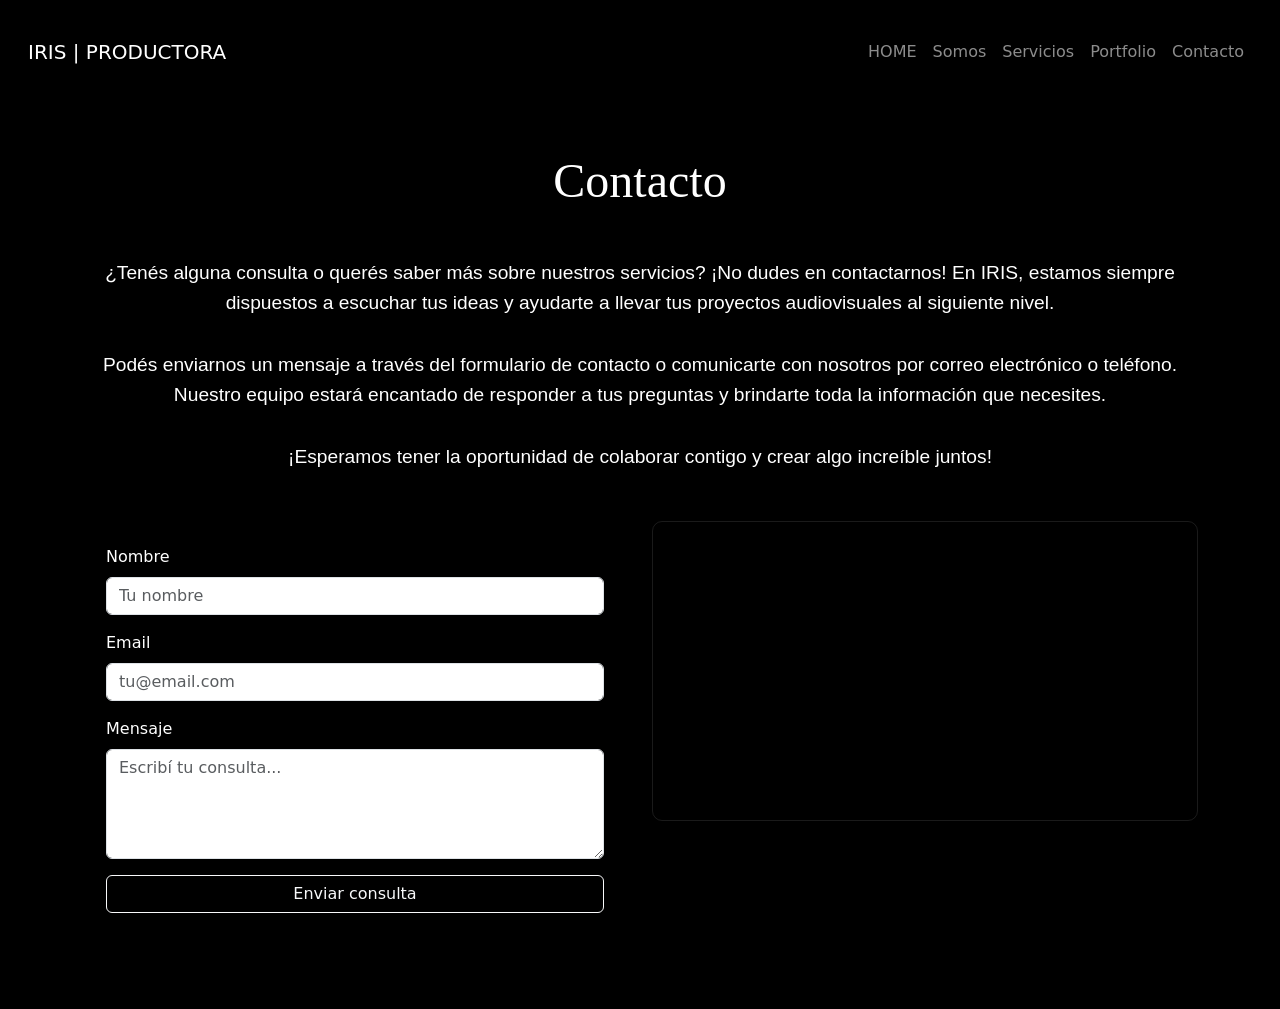
==== contacto.html @ 3d2259fd "Terminé portfolio con links de marcas, formulario de contacto, redes; ultimos detalles" ====
<!DOCTYPE html>

<html lang="en">

<head>

    <meta charset="UTF-8">
    <meta name="viewport" content="width=device-width, initial-scale=1.0">
    <meta name="author" content="Matias Torres">
    <meta name="description" content="Trabajo Práctico 2.0; Modulo 1 - Diplomatura Fullstack ICARO">
    <meta name="keywords" content="productora, cine, portfolio, fotos, empresa">
    <title> Iris | Productora Audiovisual </title>
    <link rel="icon" type="img/icon" href="img/favicon.png">
    <link href="https://cdn.jsdelivr.net/npm/bootstrap@5.3.3/dist/css/bootstrap.min.css" rel="stylesheet"
        crossorigin="anonymous">
    <link href="https://fonts.googleapis.com/css2?family=Cormorant+Garamond&display=swap" rel="stylesheet">
    <link rel="stylesheet" href="css/style.css">

</head>

<body>
    <header id="header" class="header">
        <nav class="navbar navbar-dark bg-black navbar-expand-lg">
            <div class="container-fluid">

                <a class="navbar-brand" href="#"> IRIS | PRODUCTORA</a>

                <button class="navbar-toggler" type="button" data-bs-toggle="collapse" data-bs-target="#menu">
                    <span class="navbar-toggler-icon"></span>
                </button>

                <div class="collapse navbar-collapse" id="menu">
                    <ul class="navbar-nav ms-auto">
                        <li class="nav-item">
                            <a class="nav-link" href="index.html"> HOME</a>
                        </li>

                        <li class="nav-item">
                            <a class="nav-link" href="somos.html"> Somos</a>
                        </li>

                        <li class="nav-item">
                            <a class="nav-link" href="servicios.html"> Servicios</a>
                        </li>

                        <li class="nav-item">
                            <a class="nav-link" href="portfolio.html"> Portfolio</a>
                        </li>

                        <li class="nav-item">
                            <a class="nav-link" href="contacto.html"> Contacto</a>
                        </li>
                    </ul>
                </div>
            </div>
        </nav>
    </header>

    <main>
        <section class="contacto py-5">
            <div class="container">
                <h1 class="text-center mb-5">Contacto</h1>
                <p class="text-center mb-5">¿Tenés alguna consulta o querés saber más sobre nuestros servicios? ¡No dudes en contactarnos! En IRIS, estamos siempre dispuestos a escuchar tus ideas y ayudarte a llevar tus proyectos audiovisuales al siguiente nivel. <br><br>
                    Podés enviarnos un mensaje a través del formulario de contacto o comunicarte con nosotros por correo electrónico o teléfono. Nuestro equipo estará encantado de responder a tus preguntas y brindarte toda la información que necesites. <br><br>
                    ¡Esperamos tener la oportunidad de colaborar contigo y crear algo increíble juntos!</p>
                <div class="row">

                    <div class="col-md-6 mb-4">
                        <form class="p-4 contact-form">
                            <div class="mb-3">
                                <label class="form-label">Nombre</label>
                                <input type="text" class="form-control" placeholder="Tu nombre">
                            </div>
                            <div class="mb-3">
                                <label class="form-label">Email</label>
                                <input type="email" class="form-control" placeholder="tu@email.com">
                            </div>
                            <div class="mb-3">
                                <label class="form-label">Mensaje</label>
                                <textarea class="form-control" rows="4" placeholder="Escribí tu consulta..."></textarea>
                            </div>

                            <button type="submit" class="btn btn-outline-light w-100">
                                Enviar consulta
                            </button>

                        </form>
                    </div>
                    <div class="col-md-6 mb-4">
                        <div class="map-container">
                            <iframe src="https://www.google.com/maps?q=Buenos+Aires&output=embed" width="100%"
                                height="100%" style="border:0;" allowfullscreen="" loading="lazy">
                            </iframe>
                        </div>
                    </div>
                </div>
            </div>
        </section>
---- css/style.css ----
h1,
h2 {
    font-family: 'Cormorant Garamond', serif;
    font-size: 3em;
}

p {
    font-family: 'Inter', sans-serif;
}

span {
    font-family: 'Lato', serif;
    font-style: italic;
    font-size: 1.2em;
}

header.header {
    background: #000000;
    color: #f7f7f7;
    padding: 24px 16px;
    text-align: center;
}

header.header h1 {
    margin: 0;
    margin-bottom: 50px;
}

header .navbar {
    background: #1f1d1d;
    font-style: bold;
}

.intro {
    background-image: linear-gradient(rgba(0, 0, 0, 0.5),
            rgba(0, 0, 0, 0.5)), url("../img/ojos.jpg");
    background-size: cover;
    background-position: center;
    height: 100vh;
}

.intro h1 {
    margin: 0px;
    font-size: 7em;
    margin-top: 50px;
    margin-bottom: 20px;
    text-shadow: 0 4px 15px rgba(0, 0, 0, 0.8);
}

.intro h2 {
    font-size: 3em;
    text-shadow: 0 4px 15px rgba(0, 0, 0, 0.8);
}

body {
    background-color: #000000;
    color: #ffffff;
    margin: 0;
    min-height: 100vh;
}

.somos {
    background-color: #ffffff;
    color: #000000;
    padding: 50px 16px;
}

.somos h1 {
    font-size: 5em;
    margin-bottom: 20px;
    font-family: 'Lato', serif;
}

.somos h2 {
    font-size: 2.5em;
    margin-bottom: 20px;
    font-family: 'Lato', serif;
    font-style: bold;
    margin-top: 50px;
    text-align: center;
}

.somos p {
    font-size: 1.5em;
    line-height: 1.6;
    font-family: 'Inter', sans-serif;
}

.tarjeta-servicio {
    background-color: #111;
    border-radius: 10px;
    overflow: hidden; /* clave para que la imagen respete bordes */
    border: 1px solid rgba(255,255,255,0.1);
    transition: all 0.3s ease;
}

.tarjeta-servicio:hover {
    transform: translateY(-8px);
    border-color: rgba(255,255,255,0.3);
}

.servicios-img {
    width: 100%;
    height: 200px;
    object-fit: cover;
}

.servicios-desc {
    color: #aaa;
    font-size: 0.95em;
}

.tarjeta-servicio li {
    color: #888;
    font-size: 0.9em;
    margin-bottom: 5px;
}

img {
    height: 250px;
    object-fit: cover;
}

footer.footer {
    background-color: #000000;
    color: #f7f7f7;
    padding: 20px 16px;
}

.href {
    color: #f7f7f7;
    text-decoration: none;
}

.contacto-form {
    background-color: #ffffff;
    padding: 20px;
    border-radius: 10px;
    border: 1px solid rgba(255, 255, 255, 0.1);
}

.contacto-form input,
.contacto-form textarea {
    background-color: #ffffff;
    border: 1px solid rgba(255, 255, 255, 0.1);
    color: #f7f7f7;
    padding: 10px;
    border-radius: 5px;
    width: 100%;
    margin-bottom: 15px;
}

.contacto-form button {
    background-color: #f7f7f7;
    color: #000;
    border: none;
    padding: 10px 20px;
    border-radius: 5px;
    cursor: pointer;
    transition: background-color 0.3s ease;
}

.contacto-form button:hover {
    background-color: #ddd;
}

.map-container {
    width: 100%;
    height: 300px;
    border-radius: 10px;
    overflow: hidden;
    border: 1px solid rgba(255, 255, 255, 0.1);
}

.map-container iframe {
    width: 100%;
    height: 100%;
    border: none;
}

.contacto h1 {
    font-size: 3em;
    margin-bottom: 20px;
    font-family: 'Lato', serif;
    text-align: center;
}

.contacto p {
    font-size: 1.2em;
    line-height: 1.6;
    font-family: 'Inter', sans-serif;
    text-align: center;
}
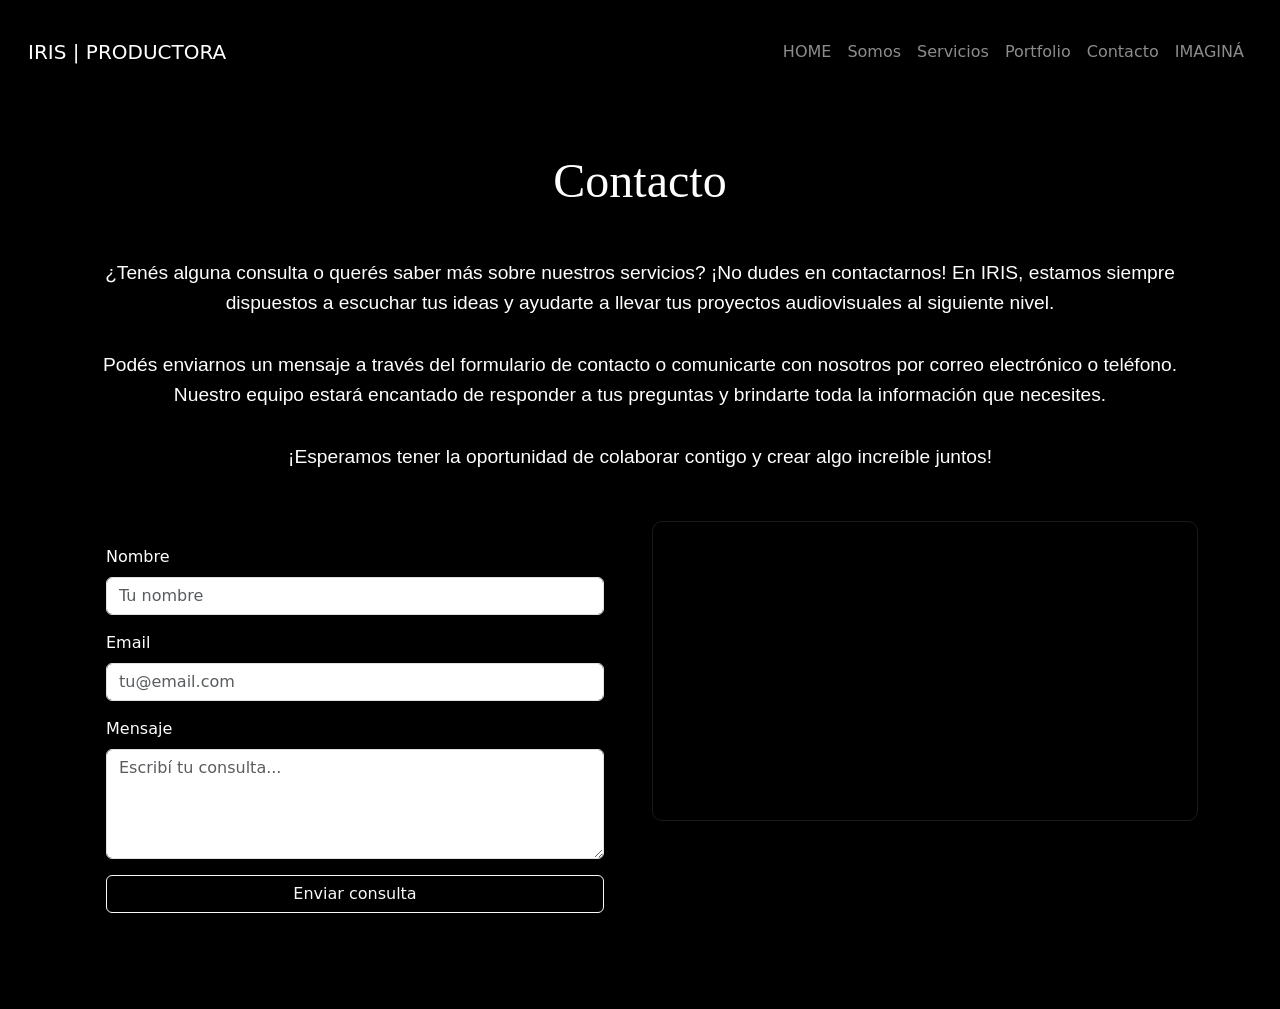
==== commit 8d52fef7: "Cambios esteticos en el sitio web y empiezo a trabajar en MODULO 2; idea de presupuestación y cotiza" ====
--- a/contacto.html
+++ b/contacto.html
@@ -15,6 +15,7 @@
         crossorigin="anonymous">
     <link href="https://fonts.googleapis.com/css2?family=Cormorant+Garamond&display=swap" rel="stylesheet">
     <link rel="stylesheet" href="css/style.css">
+    <link rel="stylesheet" href="css/interacciones.css">
 
 </head>
 
@@ -50,6 +51,10 @@
                         <li class="nav-item">
                             <a class="nav-link" href="contacto.html"> Contacto</a>
                         </li>
+                        
+                        <li class="nav-item">
+                            <a class="nav-link" href="imagina.html"> IMAGINÁ</a>
+                        </li>                        
                     </ul>
                 </div>
             </div>
@@ -95,4 +100,11 @@
                     </div>
                 </div>
             </div>
-        </section>+        </section>
+    </main>
+
+    <script src="https://cdn.jsdelivr.net/npm/bootstrap@5.3.3/dist/js/bootstrap.bundle.min.js" crossorigin="anonymous"></script>
+
+</body>
+
+</html>
--- a/css/style.css
+++ b/css/style.css
@@ -1,3 +1,5 @@
+/* CSS para estilos generales */
+
 h1,
 h2 {
     font-family: 'Cormorant Garamond', serif;
@@ -34,22 +36,80 @@
 .intro {
     background-image: linear-gradient(rgba(0, 0, 0, 0.5),
             rgba(0, 0, 0, 0.5)), url("../img/ojos.jpg");
+    background-size: 105%;
+    background-position: 110% center;
+    background-repeat: no-repeat;
+    min-height: 100vh;
+    height: auto;
+    overflow-x: hidden;
+    padding: 2rem 1rem;
+}
+
+html, body {
+    overflow-x: hidden;
+}
+
+.intro h1 {
+    margin: 0px;
+    font-size: clamp(2.5rem, 10vw, 5rem);
+    margin-top: 50px;
+    margin-bottom: 20px;
+    text-shadow: 0 4px 15px rgba(0, 0, 0, 0.8);
+    word-break: break-word;
+    max-width: 90%;
+    text-align: center;
+    margin-left: auto;
+    margin-right: auto;
+}
+
+.intro h2 {
+    font-size: clamp(1.2rem, 4vw, 2.5rem);
+    text-shadow: 0 4px 15px rgba(0, 0, 0, 0.8);
+    max-width: 90%;
+    text-align: center;
+    margin-left: auto;
+    margin-right: auto;
+}
+
+.imagina {
+    background-image: linear-gradient(rgba(0, 0, 0, 0.5),
+            rgba(0, 0, 0, 0.5)), url("../img/tuproyecto.png");
     background-size: cover;
     background-position: center;
-    height: 100vh;
-}
-
-.intro h1 {
-    margin: 0px;
-    font-size: 7em;
-    margin-top: 50px;
-    margin-bottom: 20px;
+    background-repeat: no-repeat;
+    min-height: 50vh;
+    height: auto;
+    overflow-x: hidden;
+    padding: 2rem 1rem;
+    display: flex;
+    flex-direction: column;
+    justify-content: center;
+    align-items: center;
+}
+
+.imagina h1 {
+    font-size: clamp(2.5rem, 10vw, 5rem);
+    color: #f7f7f7;
     text-shadow: 0 4px 15px rgba(0, 0, 0, 0.8);
-}
-
-.intro h2 {
-    font-size: 3em;
-    text-shadow: 0 4px 15px rgba(0, 0, 0, 0.8);
+    word-break: break-word;
+    max-width: 90%;
+    text-align: center;
+    margin-left: auto;
+    margin-right: auto;
+}
+
+.intro .container {
+    padding-left: 1rem;
+    padding-right: 1rem;
+}
+
+@media (max-width: 576px) {
+    .intro {
+        height: auto;
+        min-height: 100vh;
+        padding-top: 60px;
+        padding-bottom: 60px;
+    }
 }
 
 body {
@@ -66,13 +126,15 @@
 }
 
 .somos h1 {
-    font-size: 5em;
-    margin-bottom: 20px;
-    font-family: 'Lato', serif;
+    font-size: clamp(2rem, 8vw, 4rem);
+    margin-bottom: 20px;
+    font-family: 'Lato', serif;
+    max-width: 100%;
+    word-break: break-word;
 }
 
 .somos h2 {
-    font-size: 2.5em;
+    font-size: clamp(1.5rem, 3vw, 2.5rem);
     margin-bottom: 20px;
     font-family: 'Lato', serif;
     font-style: bold;
@@ -89,7 +151,7 @@
 .tarjeta-servicio {
     background-color: #111;
     border-radius: 10px;
-    overflow: hidden; /* clave para que la imagen respete bordes */
+    overflow: hidden; 
     border: 1px solid rgba(255,255,255,0.1);
     transition: all 0.3s ease;
 }
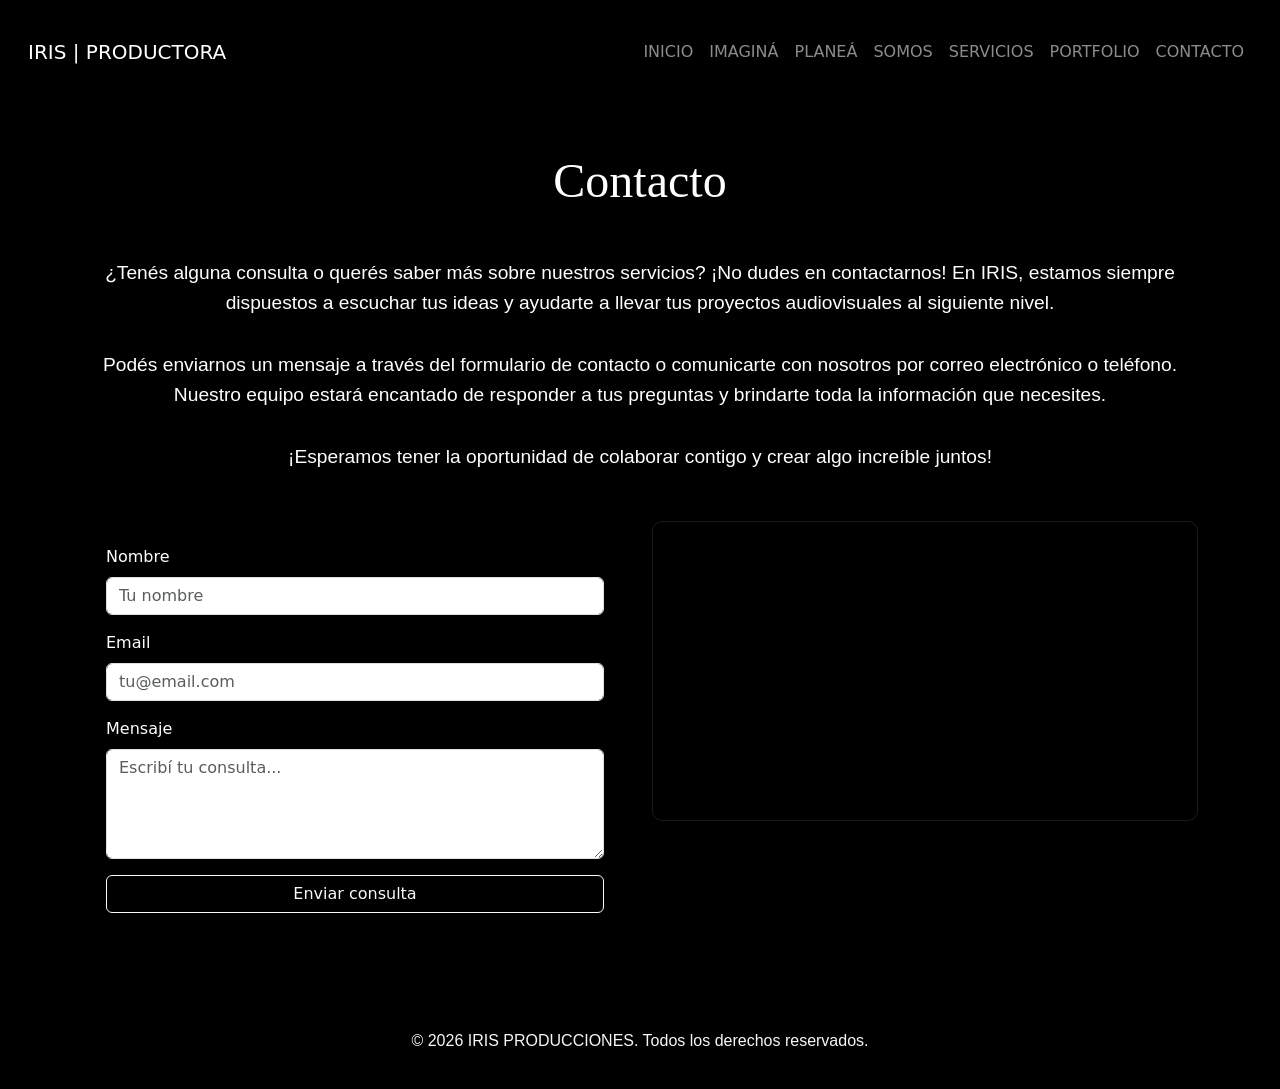
==== commit fa3c22ed: "Mantenimiento general; agregué el espacio "IMAGINA" generando los archivos correspondientes, indepen" ====
--- a/contacto.html
+++ b/contacto.html
@@ -15,7 +15,6 @@
         crossorigin="anonymous">
     <link href="https://fonts.googleapis.com/css2?family=Cormorant+Garamond&display=swap" rel="stylesheet">
     <link rel="stylesheet" href="css/style.css">
-    <link rel="stylesheet" href="css/interacciones.css">
 
 </head>
 
@@ -33,28 +32,32 @@
                 <div class="collapse navbar-collapse" id="menu">
                     <ul class="navbar-nav ms-auto">
                         <li class="nav-item">
-                            <a class="nav-link" href="index.html"> HOME</a>
-                        </li>
-
-                        <li class="nav-item">
-                            <a class="nav-link" href="somos.html"> Somos</a>
-                        </li>
-
-                        <li class="nav-item">
-                            <a class="nav-link" href="servicios.html"> Servicios</a>
-                        </li>
-
-                        <li class="nav-item">
-                            <a class="nav-link" href="portfolio.html"> Portfolio</a>
-                        </li>
-
-                        <li class="nav-item">
-                            <a class="nav-link" href="contacto.html"> Contacto</a>
+                            <a class="nav-link" href="index.html"> INICIO</a>
                         </li>
                         
                         <li class="nav-item">
                             <a class="nav-link" href="imagina.html"> IMAGINÁ</a>
-                        </li>                        
+                        </li>
+
+                        <li class="nav-item">
+                            <a class="nav-link" href="plan.html"> PLANEÁ</a>
+                        </li>
+
+                        <li class="nav-item">
+                            <a class="nav-link" href="somos.html"> SOMOS</a>
+                        </li>
+
+                        <li class="nav-item">
+                            <a class="nav-link" href="servicios.html"> SERVICIOS</a>
+                        </li>
+
+                        <li class="nav-item">
+                            <a class="nav-link" href="portfolio.html"> PORTFOLIO</a>
+                        </li>
+
+                        <li class="nav-item">
+                            <a class="nav-link" href="contacto.html"> CONTACTO</a>
+                        </li>
                     </ul>
                 </div>
             </div>
@@ -65,8 +68,12 @@
         <section class="contacto py-5">
             <div class="container">
                 <h1 class="text-center mb-5">Contacto</h1>
-                <p class="text-center mb-5">¿Tenés alguna consulta o querés saber más sobre nuestros servicios? ¡No dudes en contactarnos! En IRIS, estamos siempre dispuestos a escuchar tus ideas y ayudarte a llevar tus proyectos audiovisuales al siguiente nivel. <br><br>
-                    Podés enviarnos un mensaje a través del formulario de contacto o comunicarte con nosotros por correo electrónico o teléfono. Nuestro equipo estará encantado de responder a tus preguntas y brindarte toda la información que necesites. <br><br>
+                <p class="text-center mb-5">¿Tenés alguna consulta o querés saber más sobre nuestros servicios? ¡No
+                    dudes en contactarnos! En IRIS, estamos siempre dispuestos a escuchar tus ideas y ayudarte a llevar
+                    tus proyectos audiovisuales al siguiente nivel. <br><br>
+                    Podés enviarnos un mensaje a través del formulario de contacto o comunicarte con nosotros por correo
+                    electrónico o teléfono. Nuestro equipo estará encantado de responder a tus preguntas y brindarte
+                    toda la información que necesites. <br><br>
                     ¡Esperamos tener la oportunidad de colaborar contigo y crear algo increíble juntos!</p>
                 <div class="row">
 
@@ -103,8 +110,15 @@
         </section>
     </main>
 
-    <script src="https://cdn.jsdelivr.net/npm/bootstrap@5.3.3/dist/js/bootstrap.bundle.min.js" crossorigin="anonymous"></script>
+    <footer class="footer d-flex justify-content-center align-items-center text-center">
+        <div class="container">
+            <p> © 2026 IRIS PRODUCCIONES. Todos los derechos reservados. </p>
+        </div>
+    </footer>
 
+    <script src="https://cdn.jsdelivr.net/npm/bootstrap@5.3.3/dist/js/bootstrap.bundle.min.js"
+        crossorigin="anonymous"></script>
+    <script src="js/script.js"></script>
 </body>
 
 </html>
--- a/css/style.css
+++ b/css/style.css
@@ -178,6 +178,88 @@
     margin-bottom: 5px;
 }
 
+.clickable {
+    cursor: pointer;
+}
+
+.galeria-servicio {
+    background-color: #111;
+    border-radius: 12px;
+    padding: 30px;
+    margin-top: 30px;
+    border: 1px solid rgba(255,255,255,0.08);
+}
+
+.galeria-servicio h2 {
+    color: #ffffff;
+    text-align: center;
+    margin-bottom: 10px;
+    font-family: 'Lato', serif;
+}
+
+.galeria-servicio p {
+    color: #cccccc;
+    font-size: 1.1em;
+    line-height: 1.5;
+    text-align: center;
+
+}
+
+.galeria-servicio .thumbnail-container {
+    margin-bottom: 20px;
+}
+
+.galeria-servicio .thumbnail {
+    width: 100%;
+    aspect-ratio: 1;
+    object-fit: cover;
+    border-radius: 8px;
+    transition: transform 0.2s ease, box-shadow 0.2s ease;
+    cursor: pointer;
+}
+
+.galeria-servicio .thumbnail:hover {
+    transform: scale(1.02);
+    box-shadow: 0 10px 20px rgba(0, 0, 0, 0.25);
+}
+
+.galeria-servicio .caption {
+    margin-top: 10px;
+    font-size: 0.9em;
+    color: #cccccc;
+    text-align: center;
+    line-height: 1.4;
+}
+
+.galeria-servicio .descripcion {
+    display: none;
+    background-color: rgba(255, 255, 255, 0.08);
+    border-radius: 8px;
+    padding: 12px;
+    margin-top: 10px;
+    color: #ddd;
+    font-size: 0.95em;
+}
+
+.overlay-imagen {
+    position: fixed;
+    inset: 0;
+    display: none;
+    justify-content: center;
+    align-items: center;
+    background: rgba(0, 0, 0, 0.88);
+    z-index: 2000;
+    cursor: pointer;
+}
+
+.overlay-imagen .overlay-img {
+    max-width: 90%;
+    max-height: 90%;
+    border-radius: 12px;
+    box-shadow: 0 16px 50px rgba(0, 0, 0, 0.6);
+    cursor: auto;
+}
+
 img {
     height: 250px;
     object-fit: cover;
@@ -252,4 +334,71 @@
     line-height: 1.6;
     font-family: 'Inter', sans-serif;
     text-align: center;
+}
+
+.image-overlay {
+    position: fixed;
+    top: 0;
+    left: 0;
+    width: 100%;
+    height: 100%;
+    background: rgba(0, 0, 0, 0.8);
+    z-index: 1050;
+    display: flex;
+    align-items: center;
+    justify-content: center;
+    cursor: pointer;
+}
+
+.image-container {
+    display: flex;
+    max-width: 80%;
+    max-height: 80%;
+    align-items: center;
+}
+
+.image-container img {
+    max-width: 60%;
+    max-height: 100%;
+    object-fit: contain;
+}
+
+.image-desc {
+    margin-left: 20px;
+    color: white;
+    max-width: 30%;
+    font-size: 1.1em;
+    line-height: 1.4;
+}
+
+.galeria-herramientas {
+    background: #f8f9fa;
+    padding: 20px;
+    border-radius: 8px;
+    box-shadow: 0 2px 10px rgba(0, 0, 0, 0.1);
+}
+
+.galeria-herramientas h4 {
+    text-align: center;
+    margin-bottom: 20px;
+    color: #333;
+}
+
+.galeria-herramientas .thumbnail {
+    cursor: pointer;
+    transition: transform 0.2s;
+}
+
+.galeria-herramientas .thumbnail:hover {
+    transform: scale(1.05);
+}
+
+.descripcion {
+    background: #fff;
+    padding: 10px;
+    border-radius: 5px;
+    margin-top: 10px;
+    color: #555;
+    font-size: 0.9em;
+    line-height: 1.4;
 }
